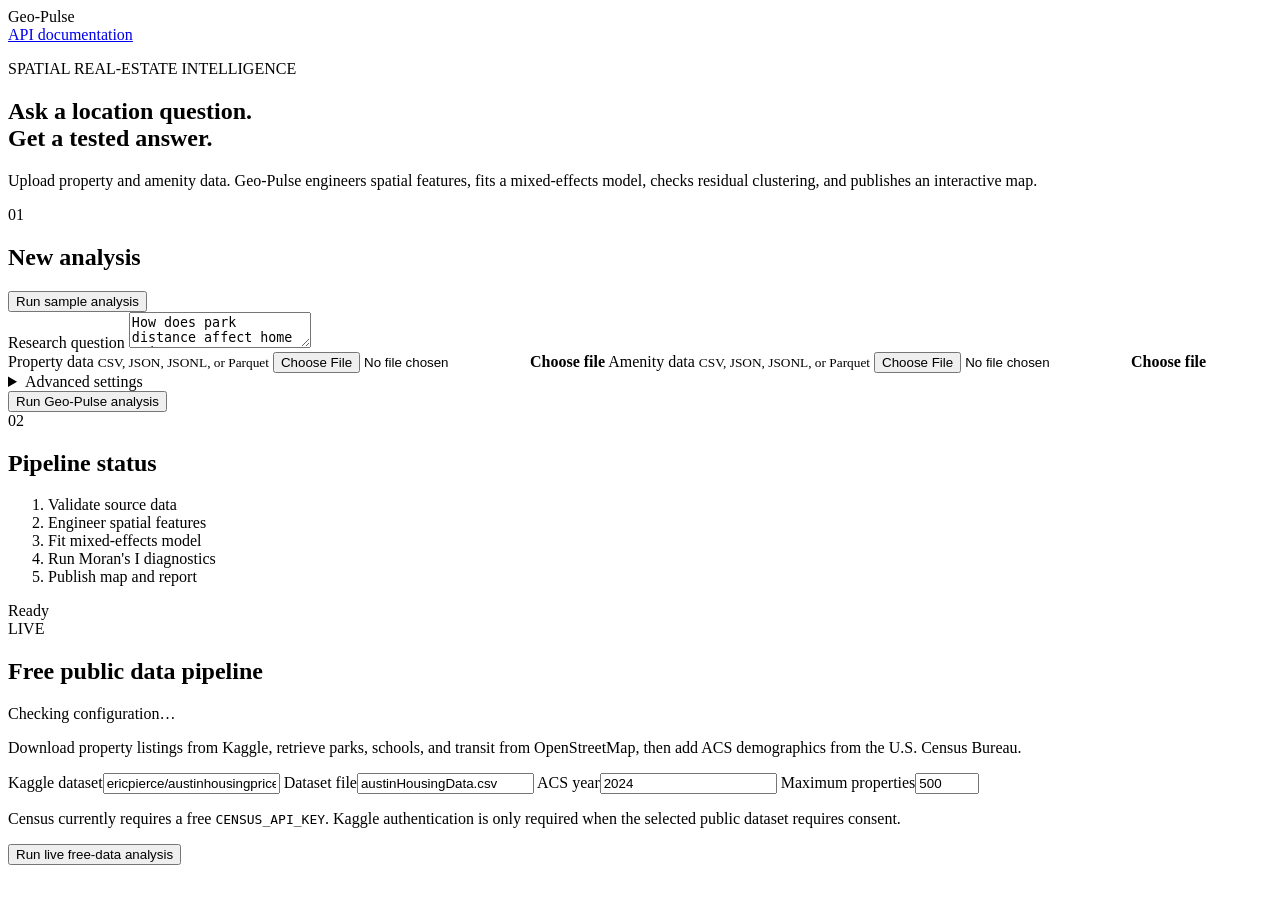
==== src/geo_pulse/api/templates/index.html @ ce0dbd3e "Implement Geo-Pulse spatial real estate analysis" ====
<!doctype html>
<html lang="en">
<head>
  <meta charset="utf-8">
  <meta name="viewport" content="width=device-width, initial-scale=1">
  <title>Geo-Pulse</title>
  <link rel="stylesheet" href="/static/styles.css">
</head>
<body>
  <header>
    <div class="brand"><span class="pulse"></span>Geo-Pulse</div>
    <a href="/docs" target="_blank" rel="noreferrer">API documentation</a>
  </header>
  <main>
    <section class="hero">
      <p class="eyebrow">SPATIAL REAL-ESTATE INTELLIGENCE</p>
      <h1>Ask a location question.<br>Get a tested answer.</h1>
      <p>Upload property and amenity data. Geo-Pulse engineers spatial features, fits a mixed-effects model, checks residual clustering, and publishes an interactive map.</p>
    </section>

    <section class="workspace">
      <form id="analysis-form" class="panel">
        <div class="panel-heading">
          <div><span class="step">01</span><h2>New analysis</h2></div>
          <button id="demo-button" class="secondary" type="button">Run sample analysis</button>
        </div>

        <label for="question">Research question</label>
        <textarea id="question" name="question" required>How does park distance affect home price?</textarea>

        <div class="file-grid">
          <label class="drop-zone" for="properties">
            <span>Property data</span>
            <small>CSV, JSON, JSONL, or Parquet</small>
            <input id="properties" name="properties" type="file" required accept=".csv,.json,.jsonl,.parquet,.pq">
            <strong id="properties-name">Choose file</strong>
          </label>
          <label class="drop-zone" for="amenities">
            <span>Amenity data</span>
            <small>CSV, JSON, JSONL, or Parquet</small>
            <input id="amenities" name="amenities" type="file" required accept=".csv,.json,.jsonl,.parquet,.pq">
            <strong id="amenities-name">Choose file</strong>
          </label>
        </div>

        <details>
          <summary>Advanced settings</summary>
          <div class="advanced-grid">
            <label>Target column<input name="target" value="price"></label>
            <label>Grouping column<input name="group_column" value="neighborhood"></label>
          </div>
        </details>
        <button class="primary" type="submit">Run Geo-Pulse analysis</button>
      </form>

      <aside class="panel status-panel">
        <span class="step">02</span><h2>Pipeline status</h2>
        <ol id="stages">
          <li>Validate source data</li>
          <li>Engineer spatial features</li>
          <li>Fit mixed-effects model</li>
          <li>Run Moran's I diagnostics</li>
          <li>Publish map and report</li>
        </ol>
        <div id="status" class="status idle">Ready</div>
        <p id="error" class="error" hidden></p>
      </aside>
    </section>

    <section class="panel live-sources">
      <div class="panel-heading">
        <div><span class="step">LIVE</span><h2>Free public data pipeline</h2></div>
        <span id="source-badges" class="source-badges">Checking configuration…</span>
      </div>
      <p>Download property listings from Kaggle, retrieve parks, schools, and transit from OpenStreetMap, then add ACS demographics from the U.S. Census Bureau.</p>
      <div class="source-grid">
        <label>Kaggle dataset<input id="kaggle-dataset" value="ericpierce/austinhousingprices"></label>
        <label>Dataset file<input id="kaggle-filename" value="austinHousingData.csv"></label>
        <label>ACS year<input id="census-year" type="number" min="2009" value="2024"></label>
        <label>Maximum properties<input id="max-rows" type="number" min="20" max="5000" value="500"></label>
      </div>
      <p class="credential-note">Census currently requires a free <code>CENSUS_API_KEY</code>. Kaggle authentication is only required when the selected public dataset requires consent.</p>
      <button id="external-button" class="primary" type="button">Run live free-data analysis</button>
    </section>

    <section id="results" class="results" hidden>
      <div class="results-heading"><div><span class="step">03</span><h2>Analysis results</h2></div><span id="run-id"></span></div>
      <p id="summary" class="summary"></p>
      <div class="result-grid">
        <article class="panel"><h3>Findings</h3><ul id="findings"></ul></article>
        <article class="panel"><h3>Limitations</h3><ul id="limitations"></ul></article>
      </div>
      <div class="artifact-actions">
        <a id="report-link" class="primary link-button" target="_blank" rel="noreferrer">Open full report</a>
        <a id="map-link" class="secondary link-button" target="_blank" rel="noreferrer">Open map</a>
        <a id="model-link" class="secondary link-button" target="_blank" rel="noreferrer">Model details</a>
      </div>
      <iframe id="map-frame" title="Geo-Pulse interactive result map"></iframe>
    </section>
  </main>
  <script src="/static/app.js"></script>
</body>
</html>
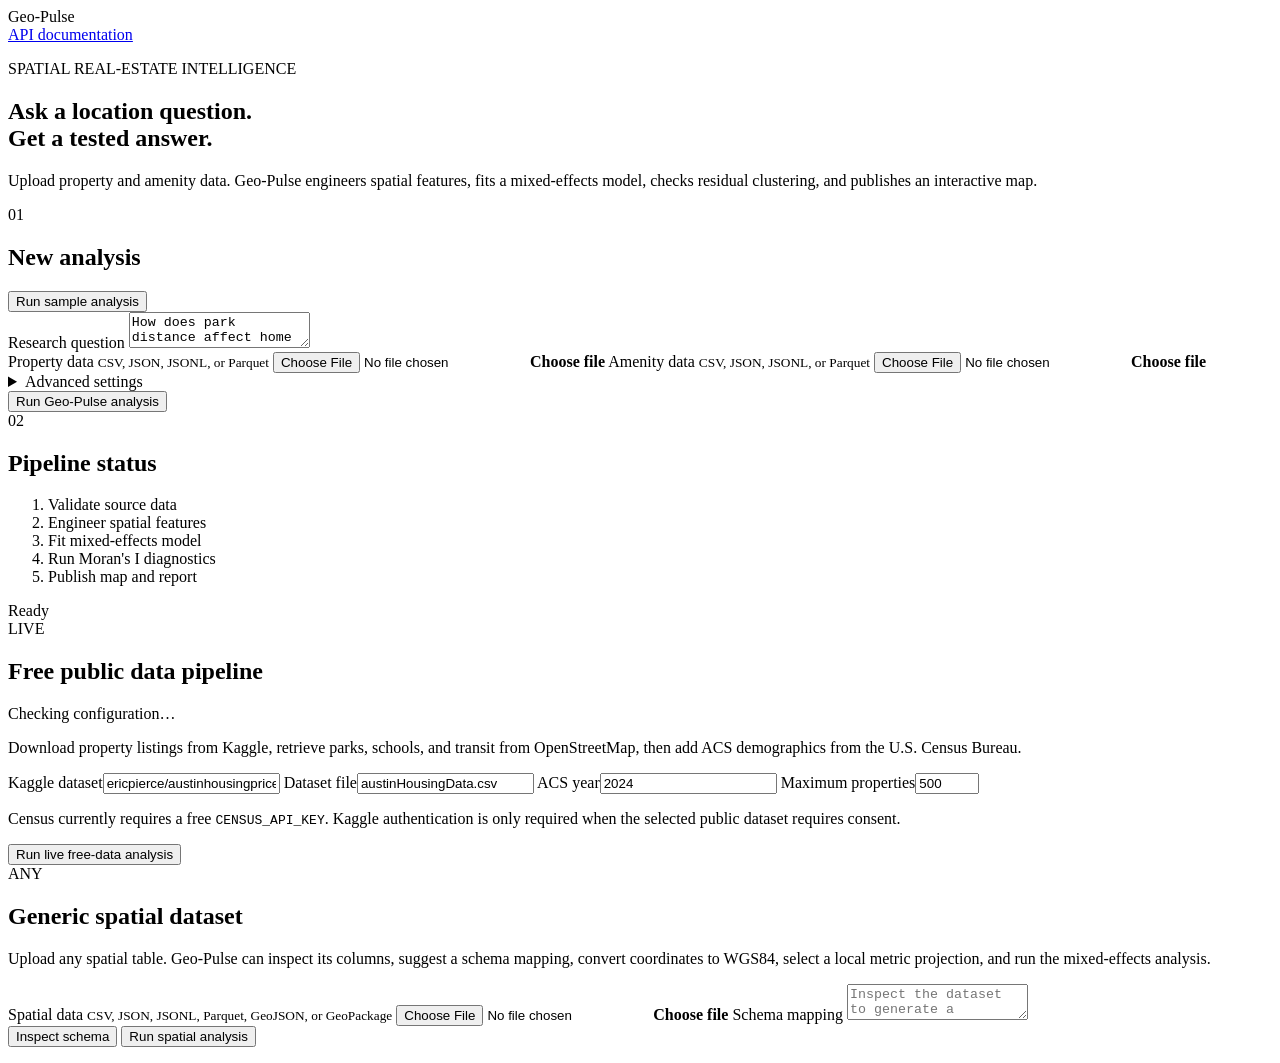
==== commit 689e8fda: "Add schema-adaptive generic spatial pipeline" ====
--- a/src/geo_pulse/api/templates/index.html
+++ b/src/geo_pulse/api/templates/index.html
@@ -83,6 +83,26 @@
       <button id="external-button" class="primary" type="button">Run live free-data analysis</button>
     </section>
 
+    <section class="panel live-sources">
+      <div class="panel-heading">
+        <div><span class="step">ANY</span><h2>Generic spatial dataset</h2></div>
+      </div>
+      <p>Upload any spatial table. Geo-Pulse can inspect its columns, suggest a schema mapping, convert coordinates to WGS84, select a local metric projection, and run the mixed-effects analysis.</p>
+      <label class="drop-zone" for="spatial-data">
+        <span>Spatial data</span>
+        <small>CSV, JSON, JSONL, Parquet, GeoJSON, or GeoPackage</small>
+        <input id="spatial-data" type="file" accept=".csv,.json,.jsonl,.parquet,.pq,.geojson,.gpkg">
+        <strong id="spatial-data-name">Choose file</strong>
+      </label>
+      <label for="schema-mapping">Schema mapping</label>
+      <textarea id="schema-mapping" placeholder="Inspect the dataset to generate a mapping, or leave empty for automatic inference."></textarea>
+      <div class="artifact-actions">
+        <button id="inspect-spatial-button" class="secondary" type="button">Inspect schema</button>
+        <button id="run-spatial-button" class="primary" type="button">Run spatial analysis</button>
+      </div>
+      <p id="schema-inspection" class="credential-note"></p>
+    </section>
+
     <section id="results" class="results" hidden>
       <div class="results-heading"><div><span class="step">03</span><h2>Analysis results</h2></div><span id="run-id"></span></div>
       <p id="summary" class="summary"></p>
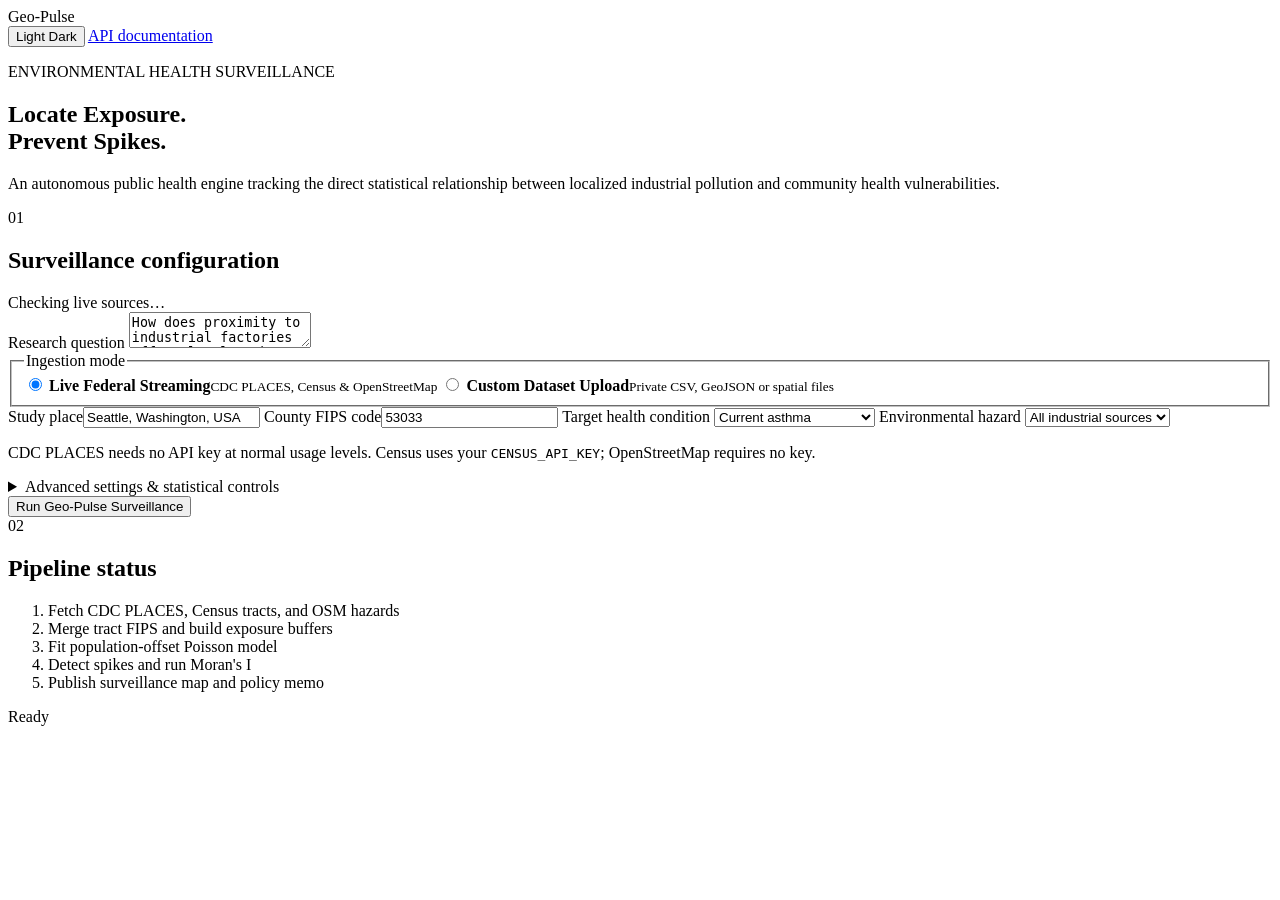
==== commit bb45c6f1: "feat: enhance Geo-Pulse surveillance dashboard - add epidemiology-focused model interpretation - gen" ====
--- a/src/geo_pulse/api/templates/index.html
+++ b/src/geo_pulse/api/templates/index.html
@@ -3,107 +3,141 @@
 <head>
   <meta charset="utf-8">
   <meta name="viewport" content="width=device-width, initial-scale=1">
+  <meta id="theme-color" name="theme-color" content="#010609">
   <title>Geo-Pulse</title>
-  <link rel="stylesheet" href="/static/styles.css">
+  <script>
+    try {
+      const savedTheme = localStorage.getItem("geo-pulse-theme");
+      document.documentElement.dataset.theme = savedTheme === "villain" ? "villain" : "hero";
+    } catch {
+      document.documentElement.dataset.theme = "hero";
+    }
+  </script>
+  <link rel="stylesheet" href="/static/styles.css?v=20260815f">
 </head>
 <body>
   <header>
     <div class="brand"><span class="pulse"></span>Geo-Pulse</div>
-    <a href="/docs" target="_blank" rel="noreferrer">API documentation</a>
+    <div class="header-actions">
+      <button id="theme-toggle" class="theme-toggle" type="button" role="switch" aria-checked="false" aria-label="Switch to Dark theme" title="Activate Dark theme">
+        <span class="theme-option hero-option">Light</span>
+        <span class="theme-track" aria-hidden="true"><span class="theme-core"></span></span>
+        <span class="theme-option villain-option">Dark</span>
+      </button>
+      <a href="/docs" target="_blank" rel="noreferrer">API documentation</a>
+    </div>
   </header>
   <main>
     <section class="hero">
-      <p class="eyebrow">SPATIAL REAL-ESTATE INTELLIGENCE</p>
-      <h1>Ask a location question.<br>Get a tested answer.</h1>
-      <p>Upload property and amenity data. Geo-Pulse engineers spatial features, fits a mixed-effects model, checks residual clustering, and publishes an interactive map.</p>
+      <p class="eyebrow">ENVIRONMENTAL HEALTH SURVEILLANCE</p>
+      <h1>Locate Exposure.<br>Prevent Spikes.</h1>
+      <p>An autonomous public health engine tracking the direct statistical relationship between localized industrial pollution and community health vulnerabilities.</p>
     </section>
 
     <section class="workspace">
-      <form id="analysis-form" class="panel">
+      <form id="surveillance-form" class="panel configuration-panel">
         <div class="panel-heading">
-          <div><span class="step">01</span><h2>New analysis</h2></div>
-          <button id="demo-button" class="secondary" type="button">Run sample analysis</button>
+          <div><span class="step">01</span><h2>Surveillance configuration</h2></div>
+          <span id="source-badges" class="source-badges">Checking live sources…</span>
         </div>
 
         <label for="question">Research question</label>
-        <textarea id="question" name="question" required>How does park distance affect home price?</textarea>
+        <textarea id="question" name="question" required>How does proximity to industrial factories affect local asthma spikes?</textarea>
 
-        <div class="file-grid">
-          <label class="drop-zone" for="properties">
-            <span>Property data</span>
-            <small>CSV, JSON, JSONL, or Parquet</small>
-            <input id="properties" name="properties" type="file" required accept=".csv,.json,.jsonl,.parquet,.pq">
-            <strong id="properties-name">Choose file</strong>
+        <fieldset class="mode-switch">
+          <legend>Ingestion mode</legend>
+          <label>
+            <input type="radio" name="analysis_mode" value="live" checked>
+            <span><strong>Live Federal Streaming</strong><small>CDC PLACES, Census &amp; OpenStreetMap</small></span>
           </label>
-          <label class="drop-zone" for="amenities">
-            <span>Amenity data</span>
-            <small>CSV, JSON, JSONL, or Parquet</small>
-            <input id="amenities" name="amenities" type="file" required accept=".csv,.json,.jsonl,.parquet,.pq">
-            <strong id="amenities-name">Choose file</strong>
+          <label>
+            <input type="radio" name="analysis_mode" value="custom">
+            <span><strong>Custom Dataset Upload</strong><small>Private CSV, GeoJSON or spatial files</small></span>
           </label>
-        </div>
+        </fieldset>
 
-        <details>
-          <summary>Advanced settings</summary>
-          <div class="advanced-grid">
-            <label>Target column<input name="target" value="price"></label>
-            <label>Grouping column<input name="group_column" value="neighborhood"></label>
+        <section id="live-mode-fields" class="mode-fields" aria-label="Live federal inputs">
+          <div class="ingestion-grid">
+            <label>Study place<input id="places-place" value="Seattle, Washington, USA" required></label>
+            <label>County FIPS code<input id="places-county-fips" value="53033" inputmode="numeric" maxlength="5" required></label>
+            <label>Target health condition
+              <select id="places-measure">
+                <option value="CASTHMA">Current asthma</option>
+                <option value="COPD">COPD</option>
+                <option value="CHD">Coronary heart disease</option>
+                <option value="DIABETES">Diagnosed diabetes</option>
+                <option value="DEPRESSION">Depression</option>
+              </select>
+            </label>
+            <label>Environmental hazard
+              <select id="places-hazard-type">
+                <option value="all">All industrial sources</option>
+                <option value="industrial_zone">Industrial zones</option>
+                <option value="factory">Factories and works</option>
+                <option value="refinery">Refineries</option>
+                <option value="power_plant">Power plants</option>
+              </select>
+            </label>
           </div>
+          <p class="credential-note">CDC PLACES needs no API key at normal usage levels. Census uses your <code>CENSUS_API_KEY</code>; OpenStreetMap requires no key.</p>
+        </section>
+
+        <section id="custom-mode-fields" class="mode-fields" aria-label="Custom dataset inputs" hidden>
+          <div class="file-grid">
+            <label class="drop-zone" for="outcomes">
+              <span>Health outcome data</span>
+              <small>Case counts, admissions, or tract-level health metrics</small>
+              <input id="outcomes" name="outcomes" type="file" disabled accept=".csv,.json,.jsonl,.parquet,.pq,.geojson,.gpkg">
+              <strong id="outcomes-name">Choose health file</strong>
+            </label>
+            <label class="drop-zone" for="hazards">
+              <span>Pollution / environmental data</span>
+              <small>Industrial sites, pollution sources, or sensor locations</small>
+              <input id="hazards" name="hazards" type="file" disabled accept=".csv,.json,.jsonl,.parquet,.pq,.geojson,.gpkg">
+              <strong id="hazards-name">Choose pollution file</strong>
+            </label>
+          </div>
+          <label class="inline-option"><input id="include-current-air-quality" name="include_current_air_quality" type="checkbox" value="true" disabled> Add current PM2.5 and NO2 from Open-Meteo</label>
+        </section>
+
+        <details class="advanced-settings">
+          <summary>Advanced settings &amp; statistical controls</summary>
+          <div class="parameter-grid">
+            <label>Industrial buffer <span>meters</span><input id="buffer-m" name="buffer_m" type="number" min="100" max="25000" value="2000"></label>
+            <label id="hazard-limit-control" title="Used by live federal streaming">Maximum hazard features<input id="places-max-hazards" type="number" min="1" max="5000" value="1000"></label>
+            <label class="range-control" for="alert-threshold">
+              <span>Anomalous spike threshold</span>
+              <strong id="alert-threshold-value">2.0σ</strong>
+              <input id="alert-threshold" name="alert_threshold" type="range" min="1" max="4" step="0.1" value="2.0">
+            </label>
+          </div>
+          <fieldset class="control-set">
+            <legend>Demographic controls · socioeconomic fixed effects</legend>
+            <label><input name="demographic_controls" type="checkbox" value="median_household_income" checked> Median household income</label>
+            <label><input name="demographic_controls" type="checkbox" value="percent_below_poverty" checked> Percent below poverty line</label>
+            <label><input name="demographic_controls" type="checkbox" value="percent_age_65_plus" checked> Percent age 65+</label>
+          </fieldset>
         </details>
-        <button class="primary" type="submit">Run Geo-Pulse analysis</button>
+
+        <button id="run-surveillance-button" class="primary run-button" type="submit">Run Geo-Pulse Surveillance</button>
       </form>
+    </section>
 
+    <section id="command-center" class="command-center">
       <aside class="panel status-panel">
         <span class="step">02</span><h2>Pipeline status</h2>
         <ol id="stages">
-          <li>Validate source data</li>
-          <li>Engineer spatial features</li>
-          <li>Fit mixed-effects model</li>
-          <li>Run Moran's I diagnostics</li>
-          <li>Publish map and report</li>
+          <li>Fetch CDC PLACES, Census tracts, and OSM hazards</li>
+          <li>Merge tract FIPS and build exposure buffers</li>
+          <li>Fit population-offset Poisson model</li>
+          <li>Detect spikes and run Moran's I</li>
+          <li>Publish surveillance map and policy memo</li>
         </ol>
         <div id="status" class="status idle">Ready</div>
         <p id="error" class="error" hidden></p>
       </aside>
-    </section>
 
-    <section class="panel live-sources">
-      <div class="panel-heading">
-        <div><span class="step">LIVE</span><h2>Free public data pipeline</h2></div>
-        <span id="source-badges" class="source-badges">Checking configuration…</span>
-      </div>
-      <p>Download property listings from Kaggle, retrieve parks, schools, and transit from OpenStreetMap, then add ACS demographics from the U.S. Census Bureau.</p>
-      <div class="source-grid">
-        <label>Kaggle dataset<input id="kaggle-dataset" value="ericpierce/austinhousingprices"></label>
-        <label>Dataset file<input id="kaggle-filename" value="austinHousingData.csv"></label>
-        <label>ACS year<input id="census-year" type="number" min="2009" value="2024"></label>
-        <label>Maximum properties<input id="max-rows" type="number" min="20" max="5000" value="500"></label>
-      </div>
-      <p class="credential-note">Census currently requires a free <code>CENSUS_API_KEY</code>. Kaggle authentication is only required when the selected public dataset requires consent.</p>
-      <button id="external-button" class="primary" type="button">Run live free-data analysis</button>
-    </section>
-
-    <section class="panel live-sources">
-      <div class="panel-heading">
-        <div><span class="step">ANY</span><h2>Generic spatial dataset</h2></div>
-      </div>
-      <p>Upload any spatial table. Geo-Pulse can inspect its columns, suggest a schema mapping, convert coordinates to WGS84, select a local metric projection, and run the mixed-effects analysis.</p>
-      <label class="drop-zone" for="spatial-data">
-        <span>Spatial data</span>
-        <small>CSV, JSON, JSONL, Parquet, GeoJSON, or GeoPackage</small>
-        <input id="spatial-data" type="file" accept=".csv,.json,.jsonl,.parquet,.pq,.geojson,.gpkg">
-        <strong id="spatial-data-name">Choose file</strong>
-      </label>
-      <label for="schema-mapping">Schema mapping</label>
-      <textarea id="schema-mapping" placeholder="Inspect the dataset to generate a mapping, or leave empty for automatic inference."></textarea>
-      <div class="artifact-actions">
-        <button id="inspect-spatial-button" class="secondary" type="button">Inspect schema</button>
-        <button id="run-spatial-button" class="primary" type="button">Run spatial analysis</button>
-      </div>
-      <p id="schema-inspection" class="credential-note"></p>
-    </section>
-
-    <section id="results" class="results" hidden>
+      <section id="results" class="results panel" hidden>
       <div class="results-heading"><div><span class="step">03</span><h2>Analysis results</h2></div><span id="run-id"></span></div>
       <p id="summary" class="summary"></p>
       <div class="result-grid">
@@ -114,10 +148,12 @@
         <a id="report-link" class="primary link-button" target="_blank" rel="noreferrer">Open full report</a>
         <a id="map-link" class="secondary link-button" target="_blank" rel="noreferrer">Open map</a>
         <a id="model-link" class="secondary link-button" target="_blank" rel="noreferrer">Model details</a>
+        <a id="matrix-link" class="secondary link-button" target="_blank" rel="noreferrer" hidden>Download merged matrix</a>
       </div>
       <iframe id="map-frame" title="Geo-Pulse interactive result map"></iframe>
+      </section>
     </section>
   </main>
-  <script src="/static/app.js"></script>
+  <script src="/static/app.js?v=20260815e"></script>
 </body>
 </html>
